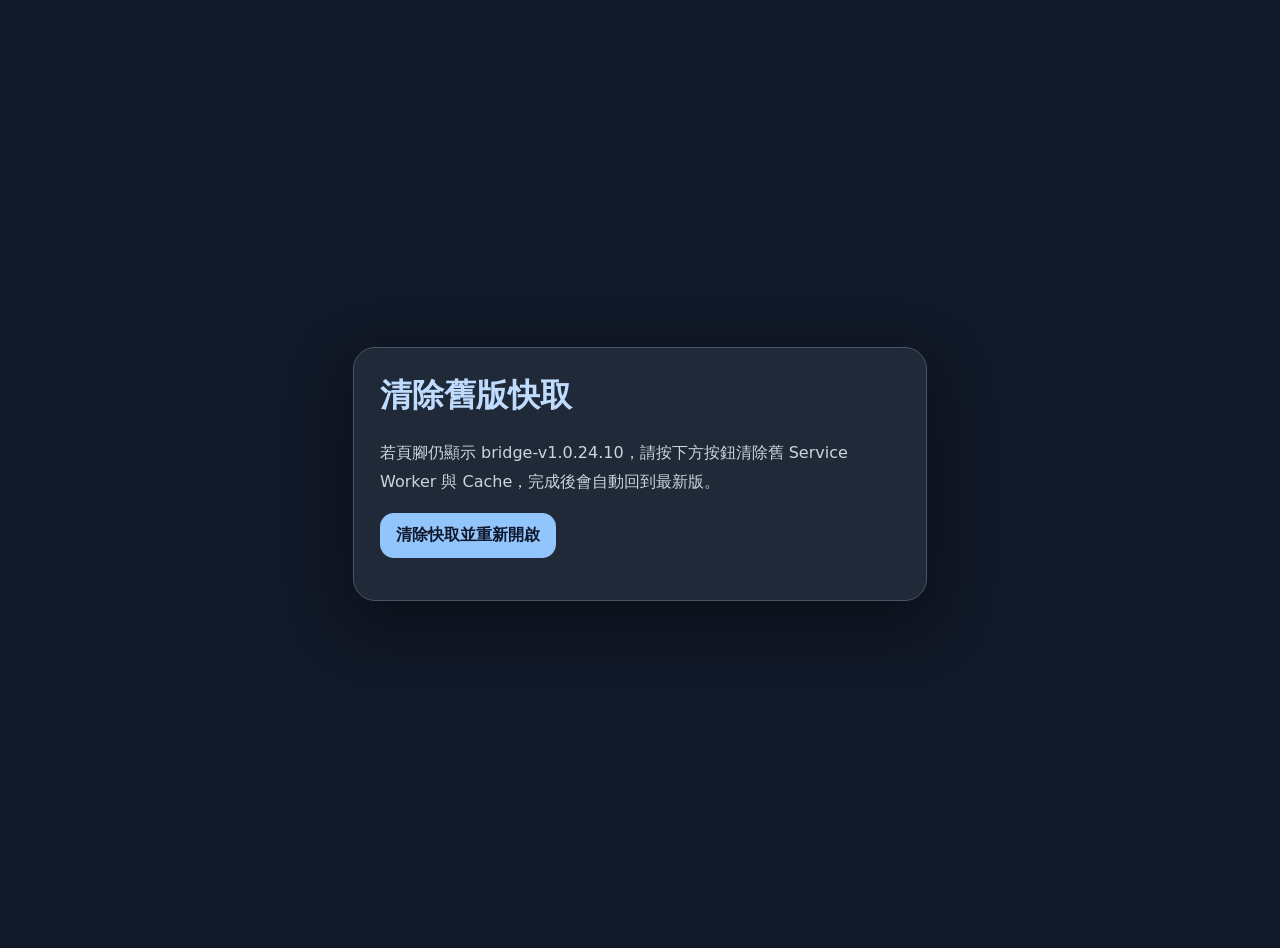
==== cache-reset.html @ 2d5c6780 "Add files via upload" ====
<!doctype html>
<html lang="zh-Hant">
<head>
  <meta charset="utf-8" />
  <meta name="viewport" content="width=device-width, initial-scale=1" />
  <title>清除合約橋牌快取</title>
  <style>body{font-family:system-ui,-apple-system,BlinkMacSystemFont,"Segoe UI",sans-serif;background:#111827;color:#e5e7eb;display:grid;place-items:center;min-height:100vh;margin:0;padding:24px}main{max-width:520px;background:#1f2937;border:1px solid #475569;border-radius:22px;padding:26px;box-shadow:0 20px 60px #0006}h1{margin-top:0;color:#bfdbfe}button{font:inherit;font-weight:800;border:0;border-radius:14px;padding:12px 16px;background:#93c5fd;color:#0f172a;cursor:pointer}.muted{color:#cbd5e1;line-height:1.8}</style>
</head>
<body>
<main>
  <h1>清除舊版快取</h1>
  <p class="muted">若頁腳仍顯示 bridge-v1.0.24.10，請按下方按鈕清除舊 Service Worker 與 Cache，完成後會自動回到最新版。</p>
  <button id="resetBtn">清除快取並重新開啟</button>
  <p id="status" class="muted"></p>
</main>
<script>
async function reset(){
  const status=document.getElementById('status');
  status.textContent='正在清除 Service Worker 與快取...';
  try{
    if('serviceWorker' in navigator){
      const regs=await navigator.serviceWorker.getRegistrations();
      await Promise.all(regs.map(r=>r.unregister()));
    }
    if('caches' in window){
      const keys=await caches.keys();
      await Promise.all(keys.map(k=>caches.delete(k)));
    }
    status.textContent='完成，正在重新開啟最新版...';
    const base=location.pathname.replace(/cache-reset\.html$/,'');
    setTimeout(()=>location.replace(base+'?fresh=1.0.24.9-'+Date.now()),500);
  }catch(err){
    status.textContent='清除失敗：'+(err&&err.message?err.message:String(err));
  }
}
document.getElementById('resetBtn').addEventListener('click',reset);
</script>
</body>
</html>
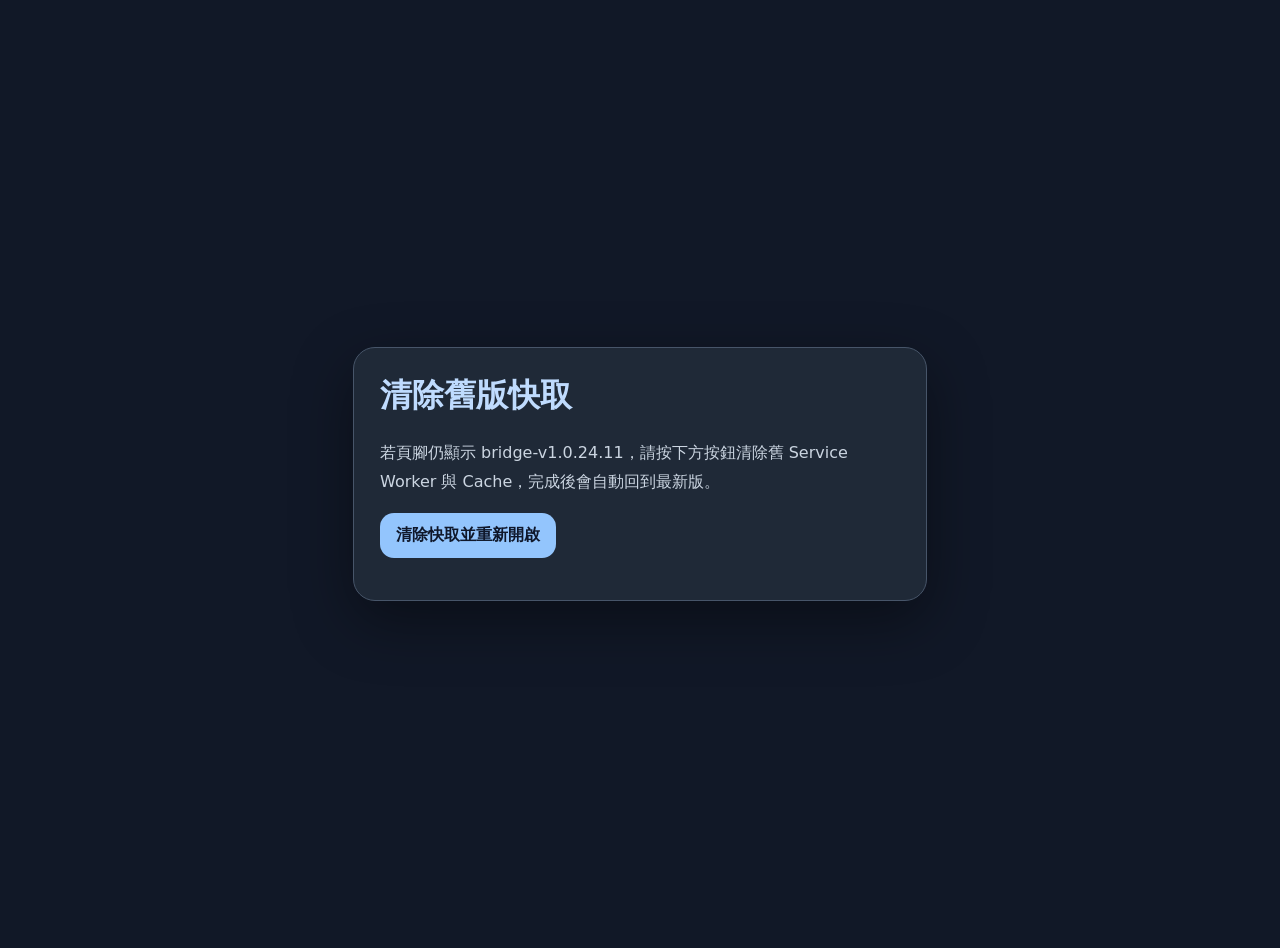
==== commit c1e65783: "Add files via upload" ====
--- a/cache-reset.html
+++ b/cache-reset.html
@@ -9,7 +9,7 @@
 <body>
 <main>
   <h1>清除舊版快取</h1>
-  <p class="muted">若頁腳仍顯示 bridge-v1.0.24.10，請按下方按鈕清除舊 Service Worker 與 Cache，完成後會自動回到最新版。</p>
+  <p class="muted">若頁腳仍顯示 bridge-v1.0.24.11，請按下方按鈕清除舊 Service Worker 與 Cache，完成後會自動回到最新版。</p>
   <button id="resetBtn">清除快取並重新開啟</button>
   <p id="status" class="muted"></p>
 </main>
@@ -28,7 +28,7 @@
     }
     status.textContent='完成，正在重新開啟最新版...';
     const base=location.pathname.replace(/cache-reset\.html$/,'');
-    setTimeout(()=>location.replace(base+'?fresh=1.0.24.9-'+Date.now()),500);
+    setTimeout(()=>location.replace(base+'?fresh=1.0.24.11-'+Date.now()),500);
   }catch(err){
     status.textContent='清除失敗：'+(err&&err.message?err.message:String(err));
   }
